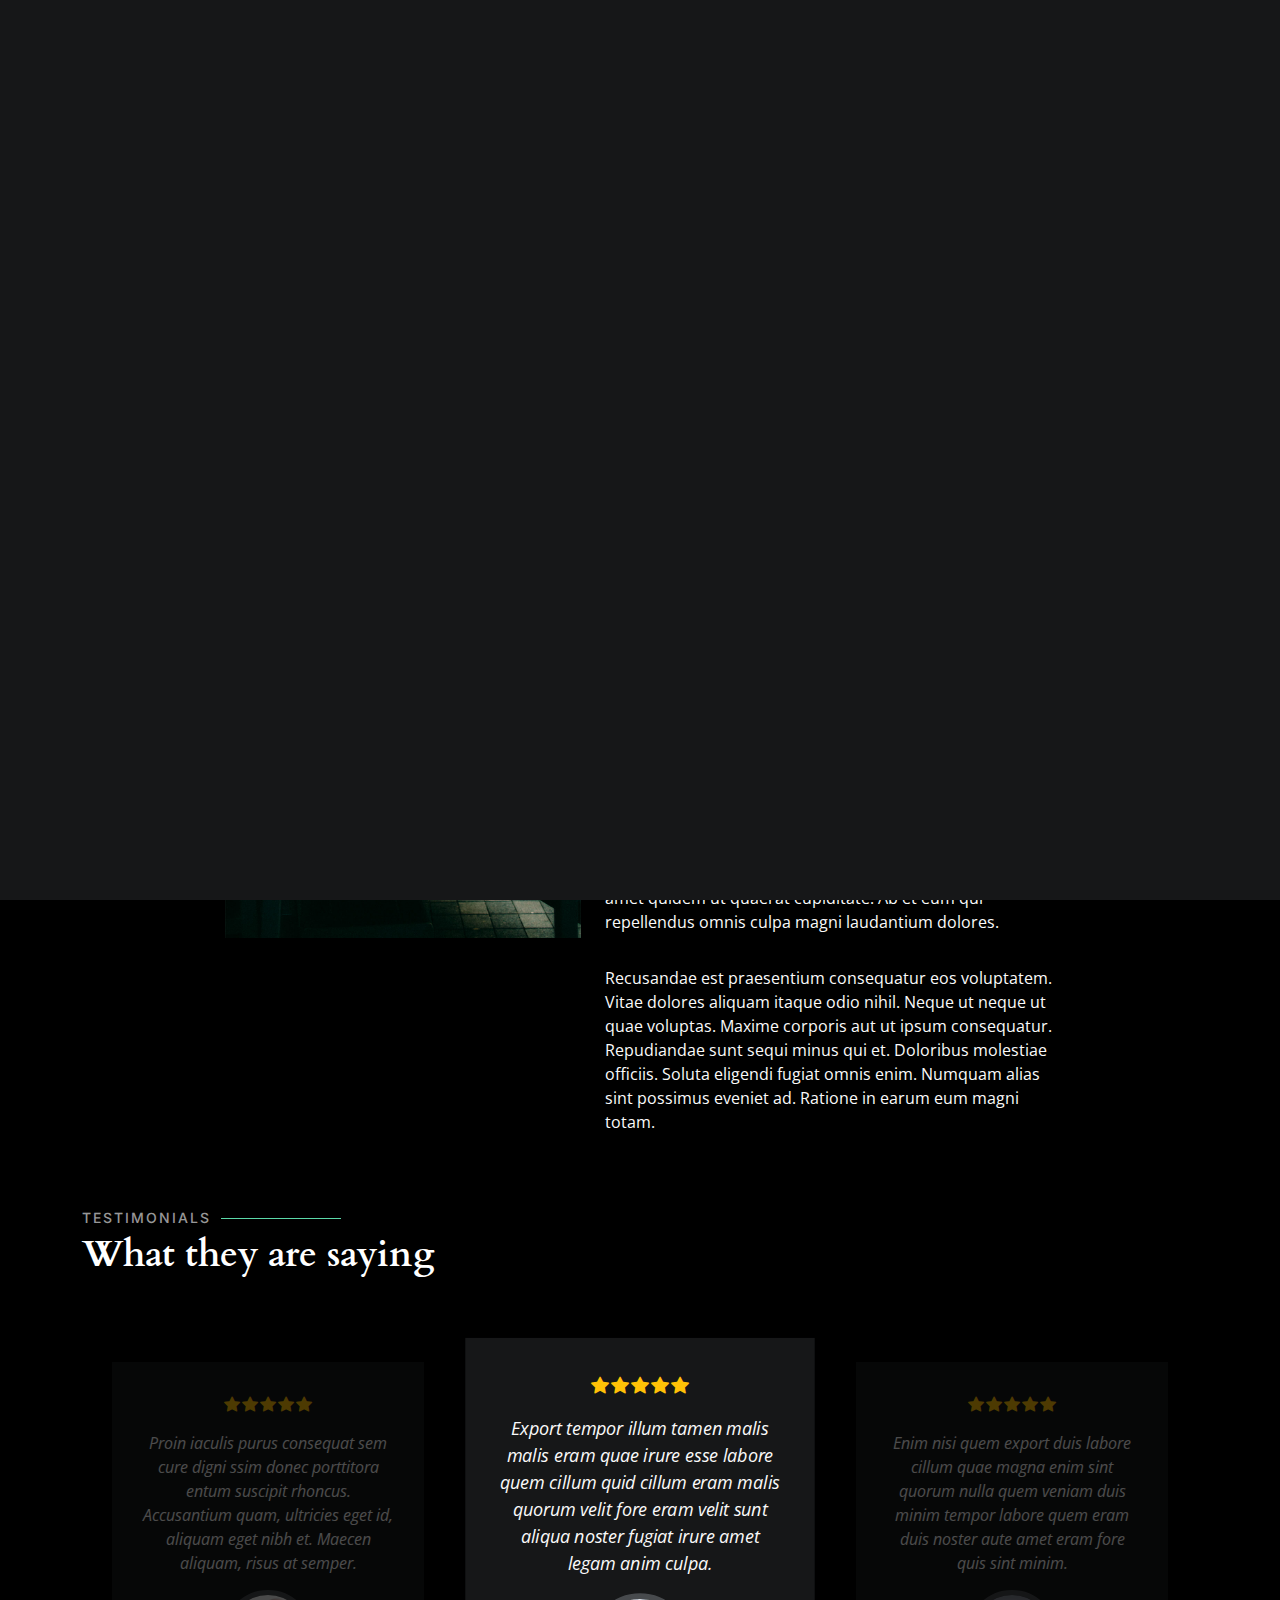
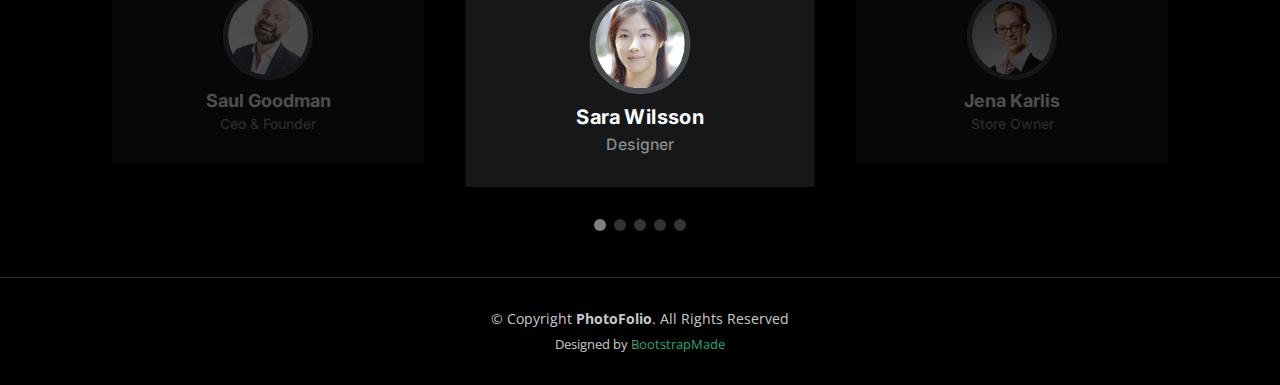
==== about.html @ 41457ef6 "Source Code" ====
<!DOCTYPE html>
<html lang="en">

<head>
  <meta charset="utf-8">
  <meta content="width=device-width, initial-scale=1.0" name="viewport">

  <title>PhotoFolio Bootstrap Template - About</title>
  <meta content="" name="description">
  <meta content="" name="keywords">

  <!-- Favicons -->
  <link href="assets/img/favicon.png" rel="icon">
  <link href="assets/img/apple-touch-icon.png" rel="apple-touch-icon">

  <!-- Google Fonts -->
  <link rel="preconnect" href="https://fonts.googleapis.com">
  <link rel="preconnect" href="https://fonts.gstatic.com" crossorigin>
  <link href="https://fonts.googleapis.com/css2?family=Open+Sans:ital,wght@0,300;0,400;0,500;0,600;0,700;1,300;1,400;1,600;1,700&family=Inter:ital,wght@0,300;0,400;0,500;0,600;0,700;1,300;1,400;1,500;1,600;1,700&family=Cardo:ital,wght@0,400;0,700;1,400&display=swap" rel="stylesheet">

  <!-- Vendor CSS Files -->
  <link href="assets/vendor/bootstrap/css/bootstrap.min.css" rel="stylesheet">
  <link href="assets/vendor/bootstrap-icons/bootstrap-icons.css" rel="stylesheet">
  <link href="assets/vendor/swiper/swiper-bundle.min.css" rel="stylesheet">
  <link href="assets/vendor/glightbox/css/glightbox.min.css" rel="stylesheet">
  <link href="assets/vendor/aos/aos.css" rel="stylesheet">

  <!-- Template Main CSS File -->
  <link href="assets/css/main.css" rel="stylesheet">

  <!-- =======================================================
  * Template Name: PhotoFolio
  * Updated: Sep 18 2023 with Bootstrap v5.3.2
  * Template URL: https://bootstrapmade.com/photofolio-bootstrap-photography-website-template/
  * Author: BootstrapMade.com
  * License: https://bootstrapmade.com/license/
  ======================================================== -->
</head>

<body>

  <!-- ======= Header ======= -->
  <header id="header" class="header d-flex align-items-center fixed-top">
    <div class="container-fluid d-flex align-items-center justify-content-between">

      <a href="index.html" class="logo d-flex align-items-center  me-auto me-lg-0">
        <!-- Uncomment the line below if you also wish to use an image logo -->
        <!-- <img src="assets/img/logo.png" alt=""> -->
        <i class="bi bi-camera"></i>
        <h1>PhotoFolio</h1>
      </a>

      <nav id="navbar" class="navbar">
        <ul>
          <li><a href="index.html">Home</a></li>
          <li><a href="about.html" class="active">About</a></li>
          <li class="dropdown"><a href="#"><span>Gallery</span> <i class="bi bi-chevron-down dropdown-indicator"></i></a>
            <ul>
              <li><a href="gallery.html">Nature</a></li>
              <li><a href="gallery.html">People</a></li>
              <li><a href="gallery.html">Architecture</a></li>
              <li><a href="gallery.html">Animals</a></li>
              <li><a href="gallery.html">Sports</a></li>
              <li><a href="gallery.html">Travel</a></li>
              <li class="dropdown"><a href="#"><span>Sub Menu</span> <i class="bi bi-chevron-down dropdown-indicator"></i></a>
                <ul>
                  <li><a href="#">Sub Menu 1</a></li>
                  <li><a href="#">Sub Menu 2</a></li>
                  <li><a href="#">Sub Menu 3</a></li>
                </ul>
              </li>
            </ul>
          </li>
          <li><a href="services.html">Services</a></li>
          <li><a href="contact.html">Contact</a></li>
        </ul>
      </nav><!-- .navbar -->

      <div class="header-social-links">
        <a href="#" class="twitter"><i class="bi bi-twitter"></i></a>
        <a href="#" class="facebook"><i class="bi bi-facebook"></i></a>
        <a href="#" class="instagram"><i class="bi bi-instagram"></i></a>
        <a href="#" class="linkedin"><i class="bi bi-linkedin"></i></i></a>
      </div>
      <i class="mobile-nav-toggle mobile-nav-show bi bi-list"></i>
      <i class="mobile-nav-toggle mobile-nav-hide d-none bi bi-x"></i>

    </div>
  </header><!-- End Header -->

  <main id="main" data-aos="fade" data-aos-delay="1500">

    <!-- ======= End Page Header ======= -->
    <div class="page-header d-flex align-items-center">
      <div class="container position-relative">
        <div class="row d-flex justify-content-center">
          <div class="col-lg-6 text-center">
            <h2>About</h2>
            <p>Odio et unde deleniti. Deserunt numquam exercitationem. Officiis quo odio sint voluptas consequatur ut a odio voluptatem. Sit dolorum debitis veritatis natus dolores. Quasi ratione sint. Sit quaerat ipsum dolorem.</p>

            <a class="cta-btn" href="contact.html">Available for hire</a>

          </div>
        </div>
      </div>
    </div><!-- End Page Header -->

    <!-- ======= About Section ======= -->
    <section id="about" class="about">
      <div class="container">

        <div class="row gy-4 justify-content-center">
          <div class="col-lg-4">
            <img src="assets/img/profile-img.jpg" class="img-fluid" alt="">
          </div>
          <div class="col-lg-5 content">
            <h2>Professional Photographer from New York</h2>
            <p class="fst-italic py-3">
              Lorem ipsum dolor sit amet, consectetur adipiscing elit, sed do eiusmod tempor incididunt ut labore et dolore
              magna aliqua.
            </p>
            <div class="row">
              <div class="col-lg-6">
                <ul>
                  <li><i class="bi bi-chevron-right"></i> <strong>Birthday:</strong> <span>1 May 1995</span></li>
                  <li><i class="bi bi-chevron-right"></i> <strong>Website:</strong> <span>www.example.com</span></li>
                  <li><i class="bi bi-chevron-right"></i> <strong>Phone:</strong> <span>+123 456 7890</span></li>
                  <li><i class="bi bi-chevron-right"></i> <strong>City:</strong> <span>New York, USA</span></li>
                </ul>
              </div>
              <div class="col-lg-6">
                <ul>
                  <li><i class="bi bi-chevron-right"></i> <strong>Age:</strong> <span>30</span></li>
                  <li><i class="bi bi-chevron-right"></i> <strong>Degree:</strong> <span>Master</span></li>
                  <li><i class="bi bi-chevron-right"></i> <strong>PhEmailone:</strong> <span>email@example.com</span></li>
                  <li><i class="bi bi-chevron-right"></i> <strong>Freelance:</strong> <span>Available</span></li>
                </ul>
              </div>
            </div>
            <p class="py-3">
              Officiis eligendi itaque labore et dolorum mollitia officiis optio vero. Quisquam sunt adipisci omnis et ut. Nulla accusantium dolor incidunt officia tempore. Et eius omnis.
              Cupiditate ut dicta maxime officiis quidem quia. Sed et consectetur qui quia repellendus itaque neque. Aliquid amet quidem ut quaerat cupiditate. Ab et eum qui repellendus omnis culpa magni laudantium dolores.
            </p>
            <p class="m-0">
              Recusandae est praesentium consequatur eos voluptatem. Vitae dolores aliquam itaque odio nihil. Neque ut neque ut quae voluptas. Maxime corporis aut ut ipsum consequatur. Repudiandae sunt sequi minus qui et. Doloribus molestiae officiis.
              Soluta eligendi fugiat omnis enim. Numquam alias sint possimus eveniet ad. Ratione in earum eum magni totam.
            </p>
          </div>
        </div>

      </div>
    </section><!-- End About Section -->

    <!-- ======= Testimonials Section ======= -->
    <section id="testimonials" class="testimonials">
      <div class="container">

        <div class="section-header">
          <h2>Testimonials</h2>
          <p>What they are saying</p>
        </div>

        <div class="slides-3 swiper">
          <div class="swiper-wrapper">

            <div class="swiper-slide">
              <div class="testimonial-item">
                <div class="stars">
                  <i class="bi bi-star-fill"></i><i class="bi bi-star-fill"></i><i class="bi bi-star-fill"></i><i class="bi bi-star-fill"></i><i class="bi bi-star-fill"></i>
                </div>
                <p>
                  Proin iaculis purus consequat sem cure digni ssim donec porttitora entum suscipit rhoncus. Accusantium quam, ultricies eget id, aliquam eget nibh et. Maecen aliquam, risus at semper.
                </p>
                <div class="profile mt-auto">
                  <img src="assets/img/testimonials/testimonials-1.jpg" class="testimonial-img" alt="">
                  <h3>Saul Goodman</h3>
                  <h4>Ceo &amp; Founder</h4>
                </div>
              </div>
            </div><!-- End testimonial item -->

            <div class="swiper-slide">
              <div class="testimonial-item">
                <div class="stars">
                  <i class="bi bi-star-fill"></i><i class="bi bi-star-fill"></i><i class="bi bi-star-fill"></i><i class="bi bi-star-fill"></i><i class="bi bi-star-fill"></i>
                </div>
                <p>
                  Export tempor illum tamen malis malis eram quae irure esse labore quem cillum quid cillum eram malis quorum velit fore eram velit sunt aliqua noster fugiat irure amet legam anim culpa.
                </p>
                <div class="profile mt-auto">
                  <img src="assets/img/testimonials/testimonials-2.jpg" class="testimonial-img" alt="">
                  <h3>Sara Wilsson</h3>
                  <h4>Designer</h4>
                </div>
              </div>
            </div><!-- End testimonial item -->

            <div class="swiper-slide">
              <div class="testimonial-item">
                <div class="stars">
                  <i class="bi bi-star-fill"></i><i class="bi bi-star-fill"></i><i class="bi bi-star-fill"></i><i class="bi bi-star-fill"></i><i class="bi bi-star-fill"></i>
                </div>
                <p>
                  Enim nisi quem export duis labore cillum quae magna enim sint quorum nulla quem veniam duis minim tempor labore quem eram duis noster aute amet eram fore quis sint minim.
                </p>
                <div class="profile mt-auto">
                  <img src="assets/img/testimonials/testimonials-3.jpg" class="testimonial-img" alt="">
                  <h3>Jena Karlis</h3>
                  <h4>Store Owner</h4>
                </div>
              </div>
            </div><!-- End testimonial item -->

            <div class="swiper-slide">
              <div class="testimonial-item">
                <div class="stars">
                  <i class="bi bi-star-fill"></i><i class="bi bi-star-fill"></i><i class="bi bi-star-fill"></i><i class="bi bi-star-fill"></i><i class="bi bi-star-fill"></i>
                </div>
                <p>
                  Fugiat enim eram quae cillum dolore dolor amet nulla culpa multos export minim fugiat minim velit minim dolor enim duis veniam ipsum anim magna sunt elit fore quem dolore labore illum veniam.
                </p>
                <div class="profile mt-auto">
                  <img src="assets/img/testimonials/testimonials-4.jpg" class="testimonial-img" alt="">
                  <h3>Matt Brandon</h3>
                  <h4>Freelancer</h4>
                </div>
              </div>
            </div><!-- End testimonial item -->

            <div class="swiper-slide">
              <div class="testimonial-item">
                <div class="stars">
                  <i class="bi bi-star-fill"></i><i class="bi bi-star-fill"></i><i class="bi bi-star-fill"></i><i class="bi bi-star-fill"></i><i class="bi bi-star-fill"></i>
                </div>
                <p>
                  Quis quorum aliqua sint quem legam fore sunt eram irure aliqua veniam tempor noster veniam enim culpa labore duis sunt culpa nulla illum cillum fugiat legam esse veniam culpa fore nisi cillum quid.
                </p>
                <div class="profile mt-auto">
                  <img src="assets/img/testimonials/testimonials-5.jpg" class="testimonial-img" alt="">
                  <h3>John Larson</h3>
                  <h4>Entrepreneur</h4>
                </div>
              </div>
            </div><!-- End testimonial item -->

          </div>
          <div class="swiper-pagination"></div>
        </div>

      </div>
    </section><!-- End Testimonials Section -->

  </main><!-- End #main -->

  <!-- ======= Footer ======= -->
  <footer id="footer" class="footer">
    <div class="container">
      <div class="copyright">
        &copy; Copyright <strong><span>PhotoFolio</span></strong>. All Rights Reserved
      </div>
      <div class="credits">
        <!-- All the links in the footer should remain intact. -->
        <!-- You can delete the links only if you purchased the pro version. -->
        <!-- Licensing information: https://bootstrapmade.com/license/ -->
        <!-- Purchase the pro version with working PHP/AJAX contact form: https://bootstrapmade.com/photofolio-bootstrap-photography-website-template/ -->
        Designed by <a href="https://bootstrapmade.com/">BootstrapMade</a>
      </div>
    </div>
  </footer><!-- End Footer -->

  <a href="#" class="scroll-top d-flex align-items-center justify-content-center"><i class="bi bi-arrow-up-short"></i></a>

  <div id="preloader">
    <div class="line"></div>
  </div>

  <!-- Vendor JS Files -->
  <script src="assets/vendor/bootstrap/js/bootstrap.bundle.min.js"></script>
  <script src="assets/vendor/swiper/swiper-bundle.min.js"></script>
  <script src="assets/vendor/glightbox/js/glightbox.min.js"></script>
  <script src="assets/vendor/aos/aos.js"></script>
  <script src="assets/vendor/php-email-form/validate.js"></script>

  <!-- Template Main JS File -->
  <script src="assets/js/main.js"></script>

</body>

</html>
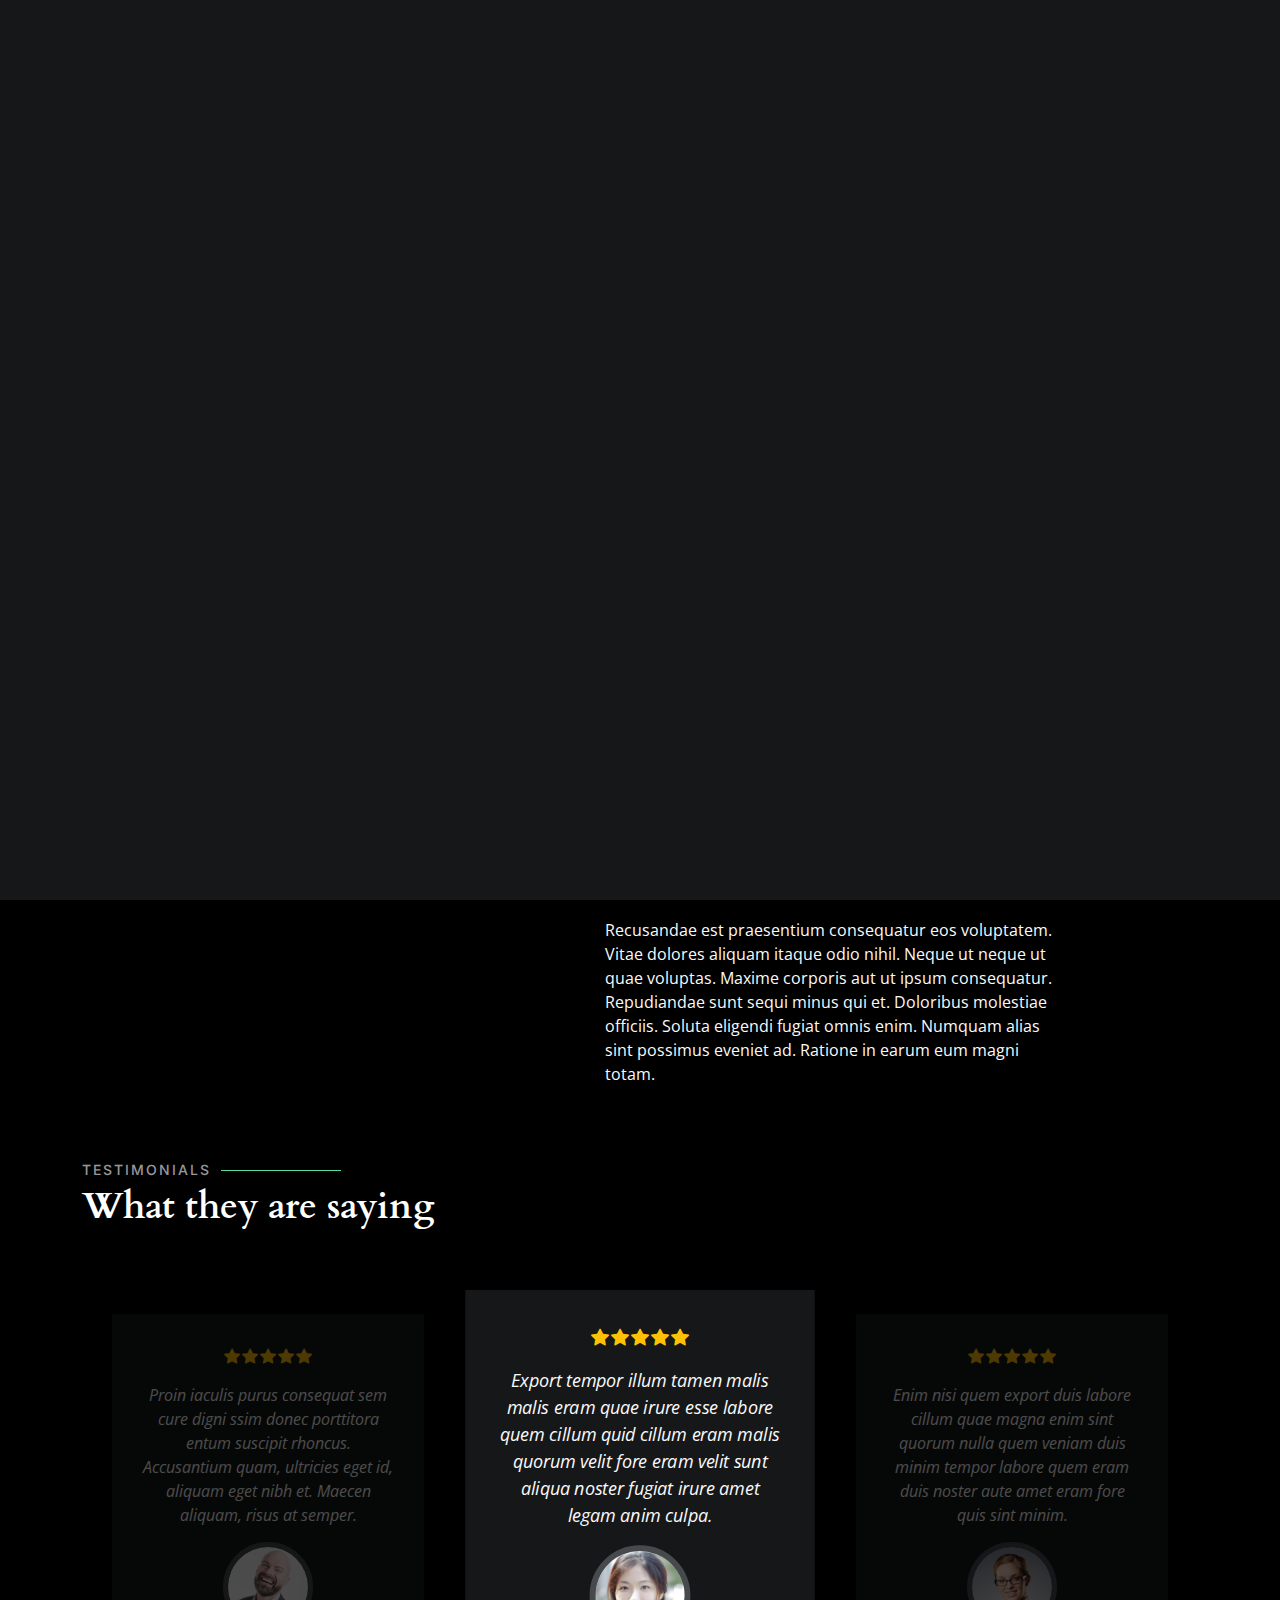
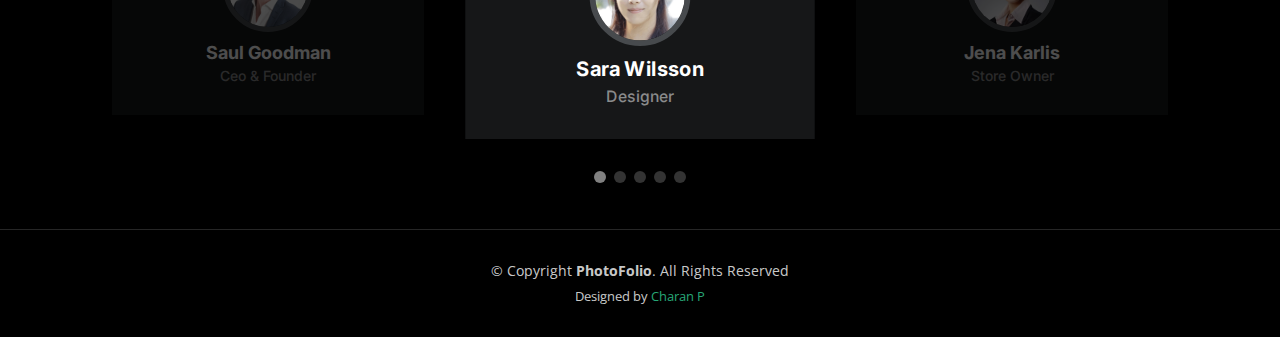
==== commit 2f13eec4: "commiting the changes to title,logo,footer" ====
--- a/about.html
+++ b/about.html
@@ -5,7 +5,7 @@
   <meta charset="utf-8">
   <meta content="width=device-width, initial-scale=1.0" name="viewport">
 
-  <title>PhotoFolio Bootstrap Template - About</title>
+  <title>SGD Studio - About</title>
   <meta content="" name="description">
   <meta content="" name="keywords">
 
@@ -28,26 +28,19 @@
   <!-- Template Main CSS File -->
   <link href="assets/css/main.css" rel="stylesheet">
 
-  <!-- =======================================================
-  * Template Name: PhotoFolio
-  * Updated: Sep 18 2023 with Bootstrap v5.3.2
-  * Template URL: https://bootstrapmade.com/photofolio-bootstrap-photography-website-template/
-  * Author: BootstrapMade.com
-  * License: https://bootstrapmade.com/license/
-  ======================================================== -->
 </head>
 
 <body>
 
   <!-- ======= Header ======= -->
-  <header id="header" class="header d-flex align-items-center fixed-top">
+ <header id="header" class="header d-flex align-items-center fixed-top">
     <div class="container-fluid d-flex align-items-center justify-content-between">
 
       <a href="index.html" class="logo d-flex align-items-center  me-auto me-lg-0">
-        <!-- Uncomment the line below if you also wish to use an image logo -->
-        <!-- <img src="assets/img/logo.png" alt=""> -->
-        <i class="bi bi-camera"></i>
-        <h1>PhotoFolio</h1>
+    
+        <img src="assets/img/logo.png" alt="">
+        <!-- <i class="bi bi-camera"></i> -->
+        <!-- <h1>Sri Gayatri Digital Studio</h1> -->
       </a>
 
       <nav id="navbar" class="navbar">
@@ -259,11 +252,7 @@
         &copy; Copyright <strong><span>PhotoFolio</span></strong>. All Rights Reserved
       </div>
       <div class="credits">
-        <!-- All the links in the footer should remain intact. -->
-        <!-- You can delete the links only if you purchased the pro version. -->
-        <!-- Licensing information: https://bootstrapmade.com/license/ -->
-        <!-- Purchase the pro version with working PHP/AJAX contact form: https://bootstrapmade.com/photofolio-bootstrap-photography-website-template/ -->
-        Designed by <a href="https://bootstrapmade.com/">BootstrapMade</a>
+        Designed by <a href="https://charanp-portfolio.netlify.app/">Charan P</a>
       </div>
     </div>
   </footer><!-- End Footer -->
--- a/assets/css/main.css
+++ b/assets/css/main.css
@@ -1,11 +1,3 @@
-/**
-* Template Name: PhotoFolio
-* Updated: Sep 18 2023 with Bootstrap v5.3.2
-* Template URL: https://bootstrapmade.com/photofolio-bootstrap-photography-website-template/
-* Author: BootstrapMade.com
-* License: https://bootstrapmade.com/license/
-*/
-
 /*--------------------------------------------------------------
 # Set main reusable colors and fonts using CSS variables
 # Learn more about CSS variables at https://developer.mozilla.org/en-US/docs/Web/CSS/Using_CSS_custom_properties
@@ -118,6 +110,7 @@
 
 .page-header p {
   color: rgba(255, 255, 255, 0.8);
+
 }
 
 .page-header .cta-btn {
@@ -1170,6 +1163,10 @@
   }
 }
 
+.text-center {
+  width: 100%;
+}
+
 /*--------------------------------------------------------------
 # Hero Section
 --------------------------------------------------------------*/
@@ -1182,6 +1179,10 @@
   padding: 140px 0 60px 0;
 }
 
+.hero .col-lg-6{
+  width: 100%;
+}
+
 .hero h2 {
   margin: 0 0 10px 0;
   font-size: 38px;
@@ -1200,7 +1201,7 @@
 .hero h2 span:before {
   content: "";
   position: absolute;
-  height: 50%;
+  height: 100%;
   bottom: 0;
   left: 0;
   right: 0;
@@ -1212,6 +1213,7 @@
   color: rgba(255, 255, 255, 0.6);
   margin-bottom: 30px;
   font-size: 18px;
+ 
 }
 
 .hero .btn-get-started {
@@ -1238,6 +1240,8 @@
   }
 }
 
+
+
 /*--------------------------------------------------------------
 # Footer
 --------------------------------------------------------------*/
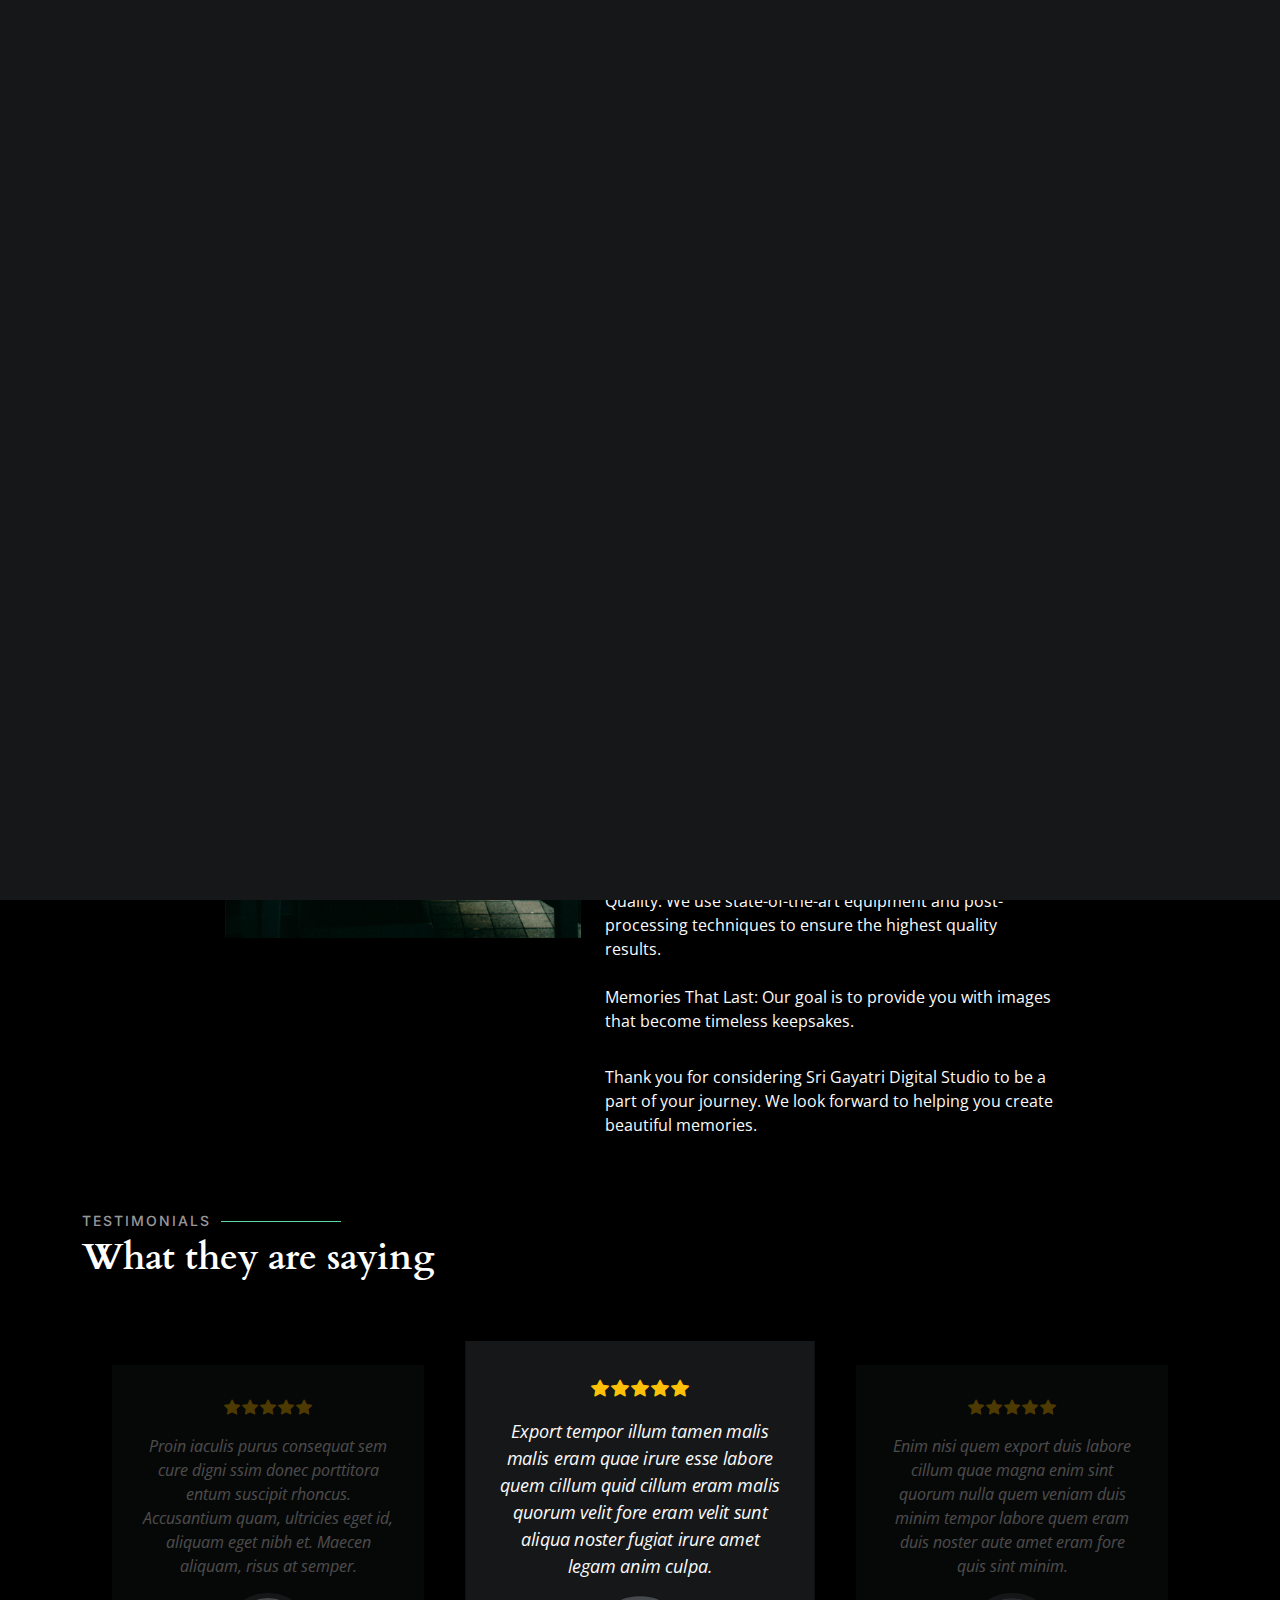
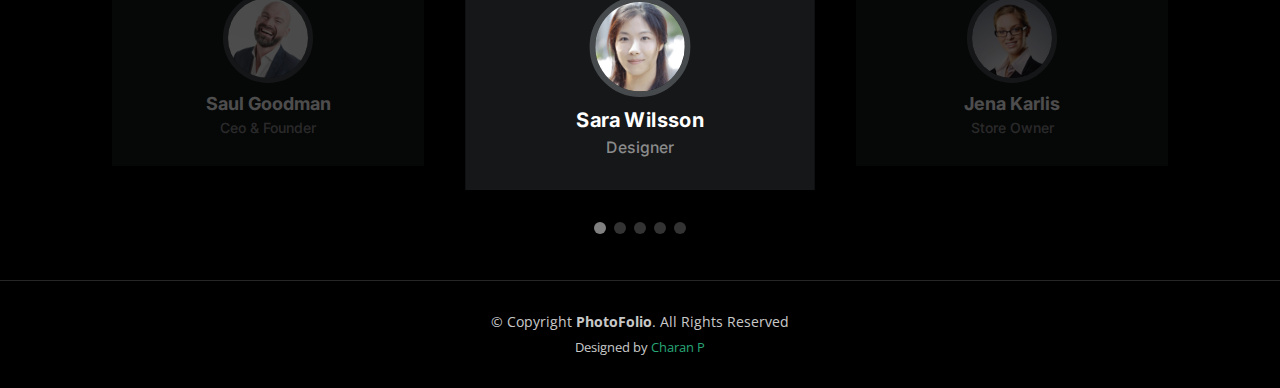
==== commit 67581d64: "Updated text of each section" ====
--- a/about.html
+++ b/about.html
@@ -5,7 +5,7 @@
   <meta charset="utf-8">
   <meta content="width=device-width, initial-scale=1.0" name="viewport">
 
-  <title>SGD Studio - About</title>
+  <title>SGD Studio - About Us</title>
   <meta content="" name="description">
   <meta content="" name="keywords">
 
@@ -46,7 +46,7 @@
       <nav id="navbar" class="navbar">
         <ul>
           <li><a href="index.html">Home</a></li>
-          <li><a href="about.html" class="active">About</a></li>
+          <li><a href="about.html" class="active">About Us</a></li>
           <li class="dropdown"><a href="#"><span>Gallery</span> <i class="bi bi-chevron-down dropdown-indicator"></i></a>
             <ul>
               <li><a href="gallery.html">Nature</a></li>
@@ -88,10 +88,10 @@
       <div class="container position-relative">
         <div class="row d-flex justify-content-center">
           <div class="col-lg-6 text-center">
-            <h2>About</h2>
-            <p>Odio et unde deleniti. Deserunt numquam exercitationem. Officiis quo odio sint voluptas consequatur ut a odio voluptatem. Sit dolorum debitis veritatis natus dolores. Quasi ratione sint. Sit quaerat ipsum dolorem.</p>
-
-            <a class="cta-btn" href="contact.html">Available for hire</a>
+            <h2>About Us</h2>
+            <p>Welcome to Sri Gayatri Digital Studio, where moments turn into memories. Established in 2007, we've been dedicated to capturing the essence of life's most beautiful and meaningful moments. we're here to make your memories last a lifetime With more than a decade of experience and a passion for photography, we're committed to preserving your cherished moments with creativity and excellence. Join us in celebrating life's milestones, one click at a time.</p>
+
+            <a class="cta-btn" href="contact.html">Get in Touch</a>
 
           </div>
         </div>
@@ -107,36 +107,34 @@
             <img src="assets/img/profile-img.jpg" class="img-fluid" alt="">
           </div>
           <div class="col-lg-5 content">
-            <h2>Professional Photographer from New York</h2>
+            <h2>Professional Photographer</h2>
             <p class="fst-italic py-3">
-              Lorem ipsum dolor sit amet, consectetur adipiscing elit, sed do eiusmod tempor incididunt ut labore et dolore
-              magna aliqua.
+              Thank you for visiting our website, Explore our portfolio and get in touch to discuss how we can make your moments unforgettable. We look forward to working with you!
             </p>
             <div class="row">
               <div class="col-lg-6">
                 <ul>
-                  <li><i class="bi bi-chevron-right"></i> <strong>Birthday:</strong> <span>1 May 1995</span></li>
-                  <li><i class="bi bi-chevron-right"></i> <strong>Website:</strong> <span>www.example.com</span></li>
-                  <li><i class="bi bi-chevron-right"></i> <strong>Phone:</strong> <span>+123 456 7890</span></li>
-                  <li><i class="bi bi-chevron-right"></i> <strong>City:</strong> <span>New York, USA</span></li>
+                  <li><i class="bi bi-chevron-right"></i> <strong>Name:</strong> <span>P Venkateswara Rao</span></li>
+                  <li><i class="bi bi-chevron-right"></i> <strong>Experience:</strong> <span> 25+ Years</span> </li>
                 </ul>
               </div>
               <div class="col-lg-6">
                 <ul>
-                  <li><i class="bi bi-chevron-right"></i> <strong>Age:</strong> <span>30</span></li>
-                  <li><i class="bi bi-chevron-right"></i> <strong>Degree:</strong> <span>Master</span></li>
-                  <li><i class="bi bi-chevron-right"></i> <strong>PhEmailone:</strong> <span>email@example.com</span></li>
-                  <li><i class="bi bi-chevron-right"></i> <strong>Freelance:</strong> <span>Available</span></li>
+                  <li><i class="bi bi-chevron-right"></i> <strong>Phone:</strong> <span>+91 9866569946</span></li>
+                  <li><i class="bi bi-chevron-right"></i> <strong>City:</strong> <span>Raja Pangidigudem, AP</span></li>
                 </ul>
               </div>
             </div>
             <p class="py-3">
-              Officiis eligendi itaque labore et dolorum mollitia officiis optio vero. Quisquam sunt adipisci omnis et ut. Nulla accusantium dolor incidunt officia tempore. Et eius omnis.
-              Cupiditate ut dicta maxime officiis quidem quia. Sed et consectetur qui quia repellendus itaque neque. Aliquid amet quidem ut quaerat cupiditate. Ab et eum qui repellendus omnis culpa magni laudantium dolores.
+              Why Choose Us:
+<br><br>
+Experience: With over 25+ years in the field, we bring expertise and creative flair to every project.<br><br>
+Personalized Service: We work closely with our clients to understand their unique needs and expectations.<br><br>
+Quality: We use state-of-the-art equipment and post-processing techniques to ensure the highest quality results.<br><br>
+Memories That Last: Our goal is to provide you with images that become timeless keepsakes.<br>
             </p>
             <p class="m-0">
-              Recusandae est praesentium consequatur eos voluptatem. Vitae dolores aliquam itaque odio nihil. Neque ut neque ut quae voluptas. Maxime corporis aut ut ipsum consequatur. Repudiandae sunt sequi minus qui et. Doloribus molestiae officiis.
-              Soluta eligendi fugiat omnis enim. Numquam alias sint possimus eveniet ad. Ratione in earum eum magni totam.
+              Thank you for considering Sri Gayatri Digital Studio to be a part of your journey. We look forward to helping you create beautiful memories.
             </p>
           </div>
         </div>
--- a/assets/css/main.css
+++ b/assets/css/main.css
@@ -287,7 +287,7 @@
 }
 
 .header .logo img {
-  max-height: 40px;
+  max-height: 50px;
   margin-right: 8px;
 }
 
@@ -321,11 +321,11 @@
 
 .header .header-social-links a {
   color: rgba(255, 255, 255, 0.5);
-  padding-left: 15px;
+  padding-left: 20px;
   display: inline-block;
   line-height: 0px;
   transition: 0.3s;
-  font-size: 16px;
+  font-size: 18 px;
 }
 
 .header .header-social-links a:hover {
@@ -352,6 +352,7 @@
     display: flex;
     list-style: none;
     align-items: center;
+    
   }
 
   .navbar li {
@@ -372,6 +373,7 @@
     color: rgba(255, 255, 255, 0.5);
     white-space: nowrap;
     transition: 0.3s;
+    font-size: 15px;
   }
 
   .navbar a i,
@@ -701,7 +703,7 @@
 # Pricing Section
 --------------------------------------------------------------*/
 .gallery {
-  margin-top: 40px;
+  margin-top: 80px;
 }
 
 .gallery .gallery-item {
@@ -1136,6 +1138,10 @@
   height: 44px;
 }
 
+.contact .php-email-form ::placeholder{
+  color: #a6a6a6; 
+}
+
 .contact .php-email-form textarea {
   padding: 10px 12px;
 }
@@ -1177,6 +1183,9 @@
   background-size: cover;
   position: relative;
   padding: 140px 0 60px 0;
+  background-image: url('../img/5708252.jpg');
+  margin-top: 85px;
+  
 }
 
 .hero .col-lg-6{
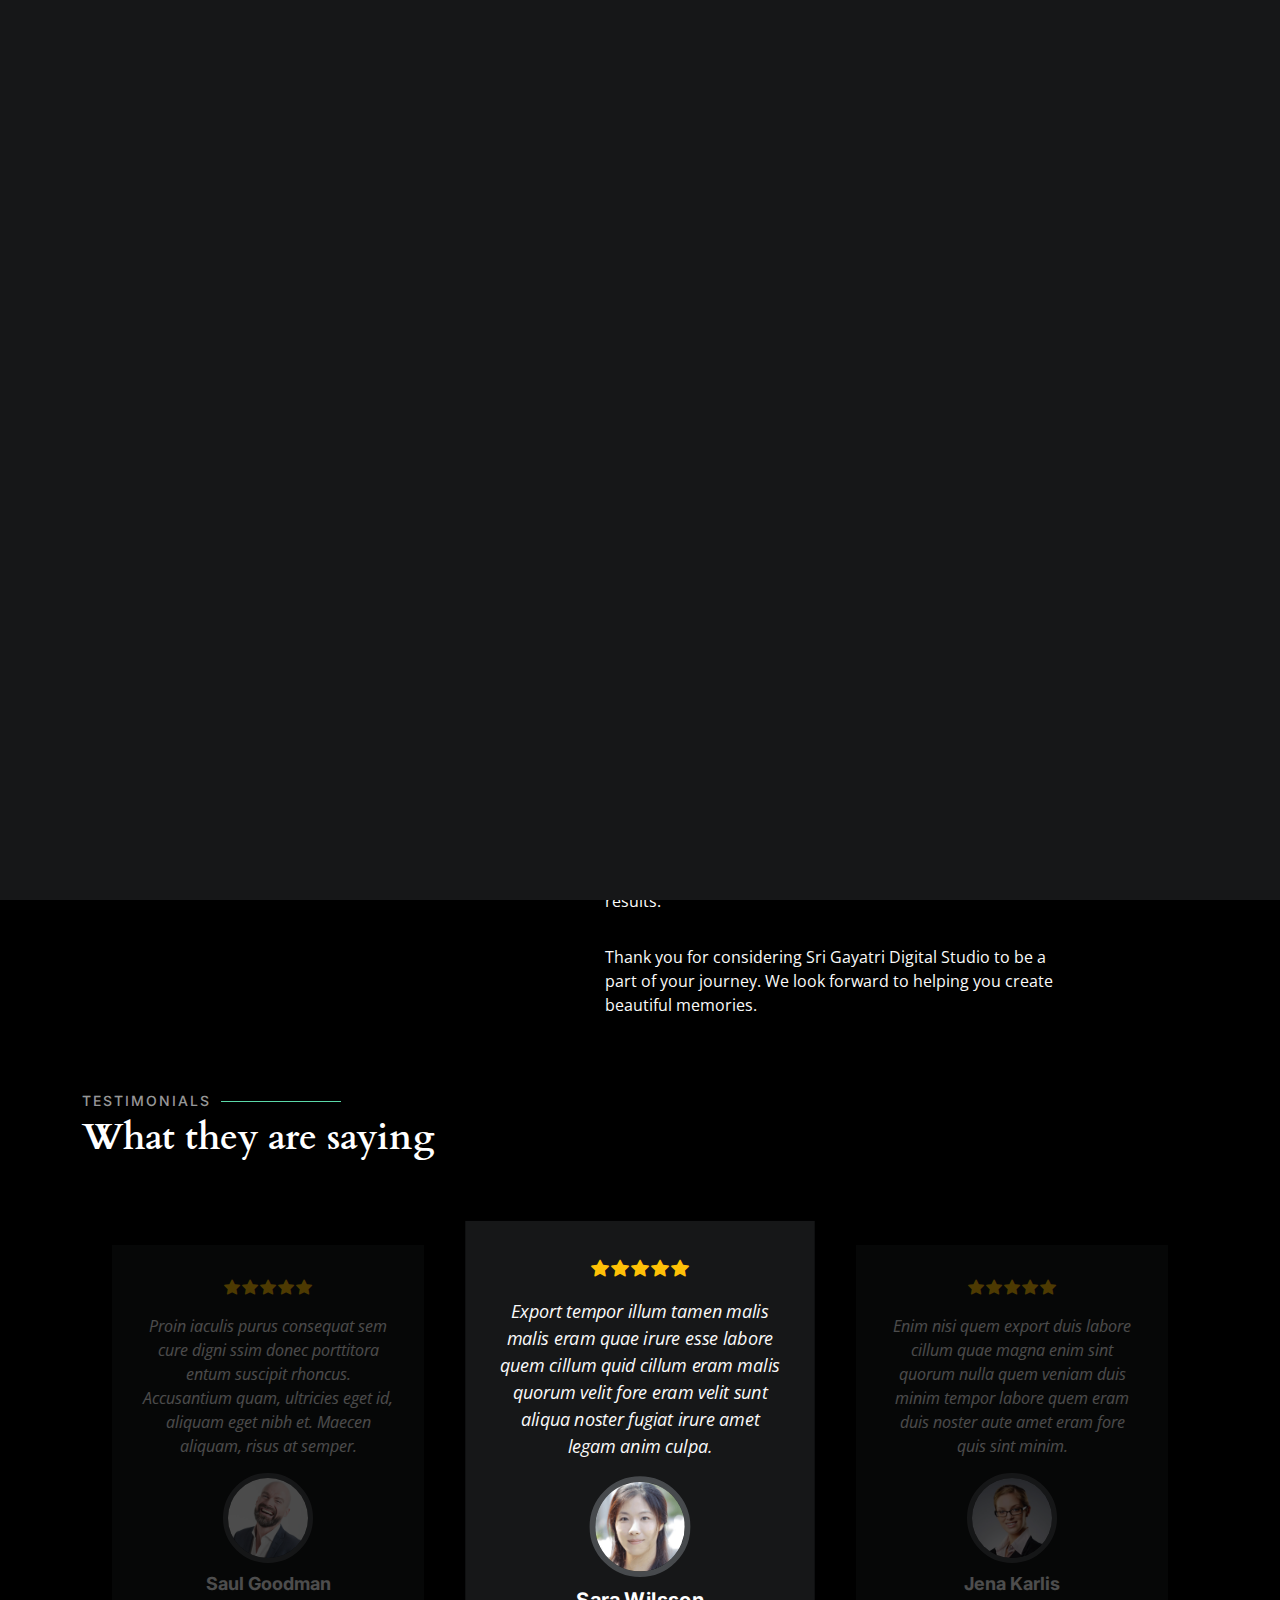
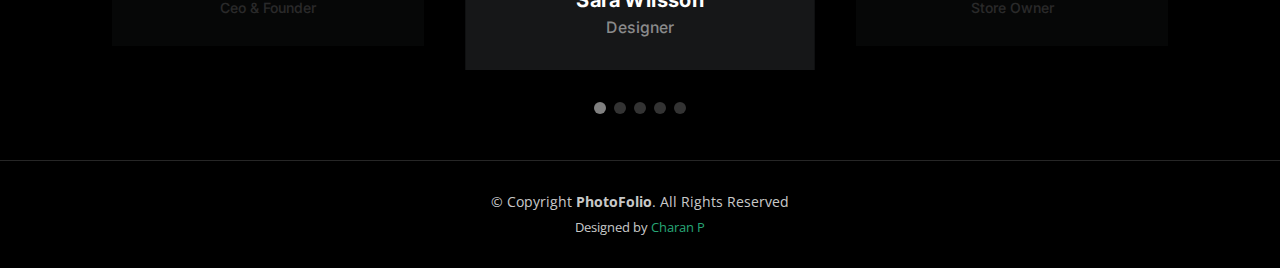
==== commit 8644002e: "Changes to Social,text in sections, added contact form" ====
--- a/about.html
+++ b/about.html
@@ -11,7 +11,6 @@
 
   <!-- Favicons -->
   <link href="assets/img/favicon.png" rel="icon">
-  <link href="assets/img/apple-touch-icon.png" rel="apple-touch-icon">
 
   <!-- Google Fonts -->
   <link rel="preconnect" href="https://fonts.googleapis.com">
@@ -37,10 +36,7 @@
     <div class="container-fluid d-flex align-items-center justify-content-between">
 
       <a href="index.html" class="logo d-flex align-items-center  me-auto me-lg-0">
-    
         <img src="assets/img/logo.png" alt="">
-        <!-- <i class="bi bi-camera"></i> -->
-        <!-- <h1>Sri Gayatri Digital Studio</h1> -->
       </a>
 
       <nav id="navbar" class="navbar">
@@ -70,10 +66,8 @@
       </nav><!-- .navbar -->
 
       <div class="header-social-links">
-        <a href="#" class="twitter"><i class="bi bi-twitter"></i></a>
         <a href="#" class="facebook"><i class="bi bi-facebook"></i></a>
         <a href="#" class="instagram"><i class="bi bi-instagram"></i></a>
-        <a href="#" class="linkedin"><i class="bi bi-linkedin"></i></i></a>
       </div>
       <i class="mobile-nav-toggle mobile-nav-show bi bi-list"></i>
       <i class="mobile-nav-toggle mobile-nav-hide d-none bi bi-x"></i>
@@ -89,7 +83,7 @@
         <div class="row d-flex justify-content-center">
           <div class="col-lg-6 text-center">
             <h2>About Us</h2>
-            <p>Welcome to Sri Gayatri Digital Studio, where moments turn into memories. Established in 2007, we've been dedicated to capturing the essence of life's most beautiful and meaningful moments. we're here to make your memories last a lifetime With more than a decade of experience and a passion for photography, we're committed to preserving your cherished moments with creativity and excellence. Join us in celebrating life's milestones, one click at a time.</p>
+            <p>Welcome to Sri Gayatri Digital Studio, Established in 2007 and running with latest tech trends. We're here to make your memories last a lifetime With more than a decade of experience and a passion for photography. Join us in celebrating life's milestones, one click at a time.</p>
 
             <a class="cta-btn" href="contact.html">Get in Touch</a>
 
@@ -126,12 +120,11 @@
               </div>
             </div>
             <p class="py-3">
-              Why Choose Us:
+              Why To Choose Us:
 <br><br>
 Experience: With over 25+ years in the field, we bring expertise and creative flair to every project.<br><br>
 Personalized Service: We work closely with our clients to understand their unique needs and expectations.<br><br>
-Quality: We use state-of-the-art equipment and post-processing techniques to ensure the highest quality results.<br><br>
-Memories That Last: Our goal is to provide you with images that become timeless keepsakes.<br>
+Quality: We use state-of-the-art equipment and post-processing techniques to ensure the highest quality results.<br>
             </p>
             <p class="m-0">
               Thank you for considering Sri Gayatri Digital Studio to be a part of your journey. We look forward to helping you create beautiful memories.
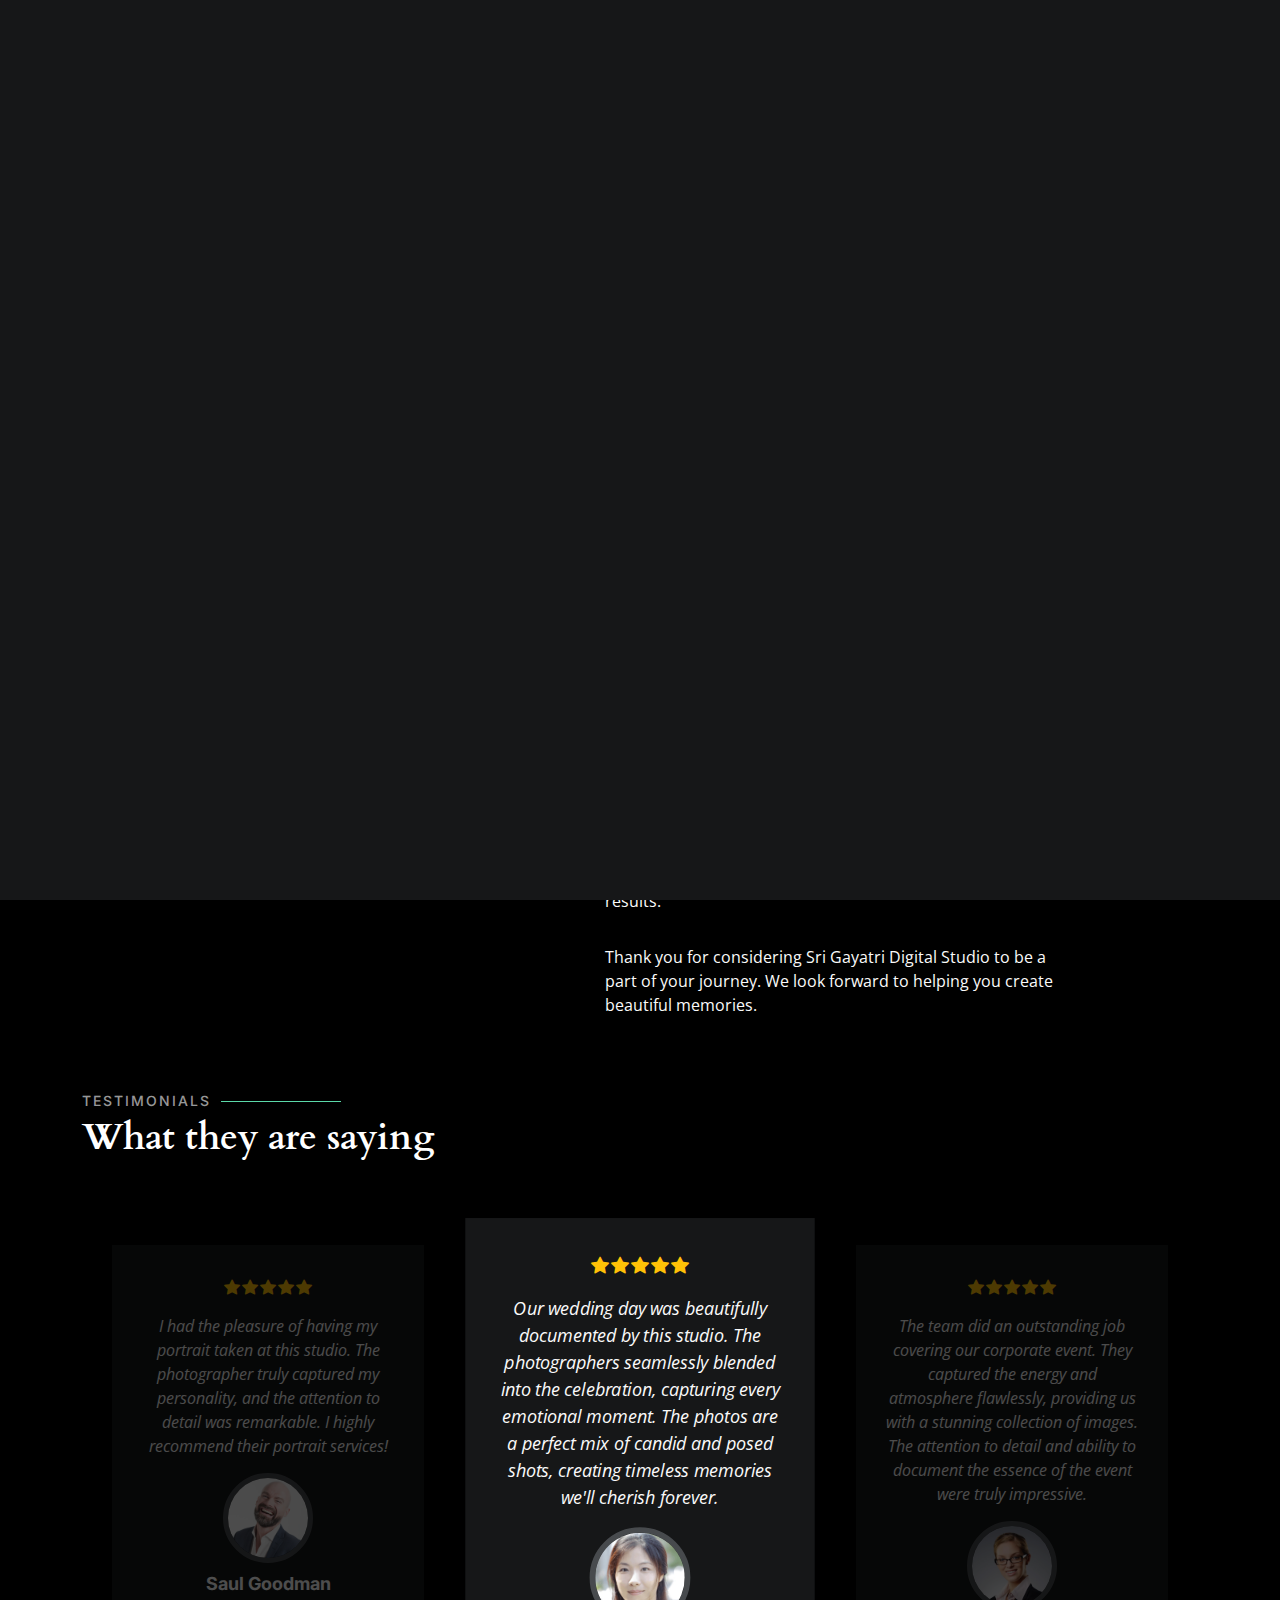
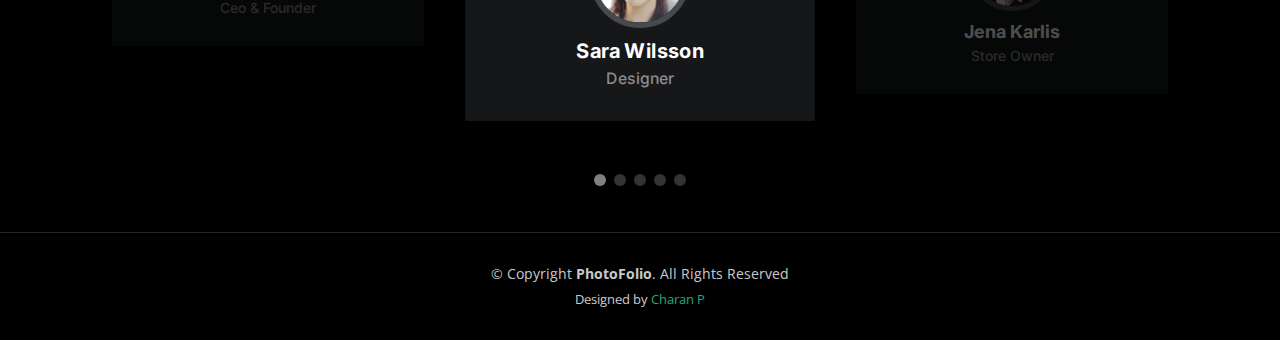
==== commit 5c9171c1: "html files modified - nav,sections,and data" ====
--- a/about.html
+++ b/about.html
@@ -43,23 +43,7 @@
         <ul>
           <li><a href="index.html">Home</a></li>
           <li><a href="about.html" class="active">About Us</a></li>
-          <li class="dropdown"><a href="#"><span>Gallery</span> <i class="bi bi-chevron-down dropdown-indicator"></i></a>
-            <ul>
-              <li><a href="gallery.html">Nature</a></li>
-              <li><a href="gallery.html">People</a></li>
-              <li><a href="gallery.html">Architecture</a></li>
-              <li><a href="gallery.html">Animals</a></li>
-              <li><a href="gallery.html">Sports</a></li>
-              <li><a href="gallery.html">Travel</a></li>
-              <li class="dropdown"><a href="#"><span>Sub Menu</span> <i class="bi bi-chevron-down dropdown-indicator"></i></a>
-                <ul>
-                  <li><a href="#">Sub Menu 1</a></li>
-                  <li><a href="#">Sub Menu 2</a></li>
-                  <li><a href="#">Sub Menu 3</a></li>
-                </ul>
-              </li>
-            </ul>
-          </li>
+          <li><a href="gallery.html">Gallery</a></li>
           <li><a href="services.html">Services</a></li>
           <li><a href="contact.html">Contact</a></li>
         </ul>
@@ -153,7 +137,7 @@
                   <i class="bi bi-star-fill"></i><i class="bi bi-star-fill"></i><i class="bi bi-star-fill"></i><i class="bi bi-star-fill"></i><i class="bi bi-star-fill"></i>
                 </div>
                 <p>
-                  Proin iaculis purus consequat sem cure digni ssim donec porttitora entum suscipit rhoncus. Accusantium quam, ultricies eget id, aliquam eget nibh et. Maecen aliquam, risus at semper.
+                  I had the pleasure of having my portrait taken at this studio. The photographer truly captured my personality, and the attention to detail was remarkable. I highly recommend their portrait services!
                 </p>
                 <div class="profile mt-auto">
                   <img src="assets/img/testimonials/testimonials-1.jpg" class="testimonial-img" alt="">
@@ -169,7 +153,7 @@
                   <i class="bi bi-star-fill"></i><i class="bi bi-star-fill"></i><i class="bi bi-star-fill"></i><i class="bi bi-star-fill"></i><i class="bi bi-star-fill"></i>
                 </div>
                 <p>
-                  Export tempor illum tamen malis malis eram quae irure esse labore quem cillum quid cillum eram malis quorum velit fore eram velit sunt aliqua noster fugiat irure amet legam anim culpa.
+                  Our wedding day was beautifully documented by this studio. The photographers seamlessly blended into the celebration, capturing every emotional moment. The photos are a perfect mix of candid and posed shots, creating timeless memories we'll cherish forever.
                 </p>
                 <div class="profile mt-auto">
                   <img src="assets/img/testimonials/testimonials-2.jpg" class="testimonial-img" alt="">
@@ -185,7 +169,7 @@
                   <i class="bi bi-star-fill"></i><i class="bi bi-star-fill"></i><i class="bi bi-star-fill"></i><i class="bi bi-star-fill"></i><i class="bi bi-star-fill"></i>
                 </div>
                 <p>
-                  Enim nisi quem export duis labore cillum quae magna enim sint quorum nulla quem veniam duis minim tempor labore quem eram duis noster aute amet eram fore quis sint minim.
+                  The team did an outstanding job covering our corporate event. They captured the energy and atmosphere flawlessly, providing us with a stunning collection of images. The attention to detail and ability to document the essence of the event were truly impressive.
                 </p>
                 <div class="profile mt-auto">
                   <img src="assets/img/testimonials/testimonials-3.jpg" class="testimonial-img" alt="">
@@ -201,7 +185,7 @@
                   <i class="bi bi-star-fill"></i><i class="bi bi-star-fill"></i><i class="bi bi-star-fill"></i><i class="bi bi-star-fill"></i><i class="bi bi-star-fill"></i>
                 </div>
                 <p>
-                  Fugiat enim eram quae cillum dolore dolor amet nulla culpa multos export minim fugiat minim velit minim dolor enim duis veniam ipsum anim magna sunt elit fore quem dolore labore illum veniam.
+                  The studio beautifully captured the precious moments of our newborn and family. The photographers were patient, creating a relaxed atmosphere that allowed us to be ourselves. The result is a heartfelt collection of images that we will treasure for generations.
                 </p>
                 <div class="profile mt-auto">
                   <img src="assets/img/testimonials/testimonials-4.jpg" class="testimonial-img" alt="">
@@ -217,7 +201,7 @@
                   <i class="bi bi-star-fill"></i><i class="bi bi-star-fill"></i><i class="bi bi-star-fill"></i><i class="bi bi-star-fill"></i><i class="bi bi-star-fill"></i>
                 </div>
                 <p>
-                  Quis quorum aliqua sint quem legam fore sunt eram irure aliqua veniam tempor noster veniam enim culpa labore duis sunt culpa nulla illum cillum fugiat legam esse veniam culpa fore nisi cillum quid.
+                  I commissioned the studio for a custom digital painting, and the result was nothing short of spectacular. The artists brought my vision to life with incredible attention to detail and a unique artistic flair. The digital painting now hangs proudly in my home, a true masterpiece!
                 </p>
                 <div class="profile mt-auto">
                   <img src="assets/img/testimonials/testimonials-5.jpg" class="testimonial-img" alt="">
--- a/assets/css/main.css
+++ b/assets/css/main.css
@@ -1275,4 +1275,12 @@
 
 .footer .credits a {
   color: var(--color-primary);
+}
+
+.services .service-item i{
+  margin: 0 auto;
+}
+
+.services .service-item h4 {
+  text-align: center;
 }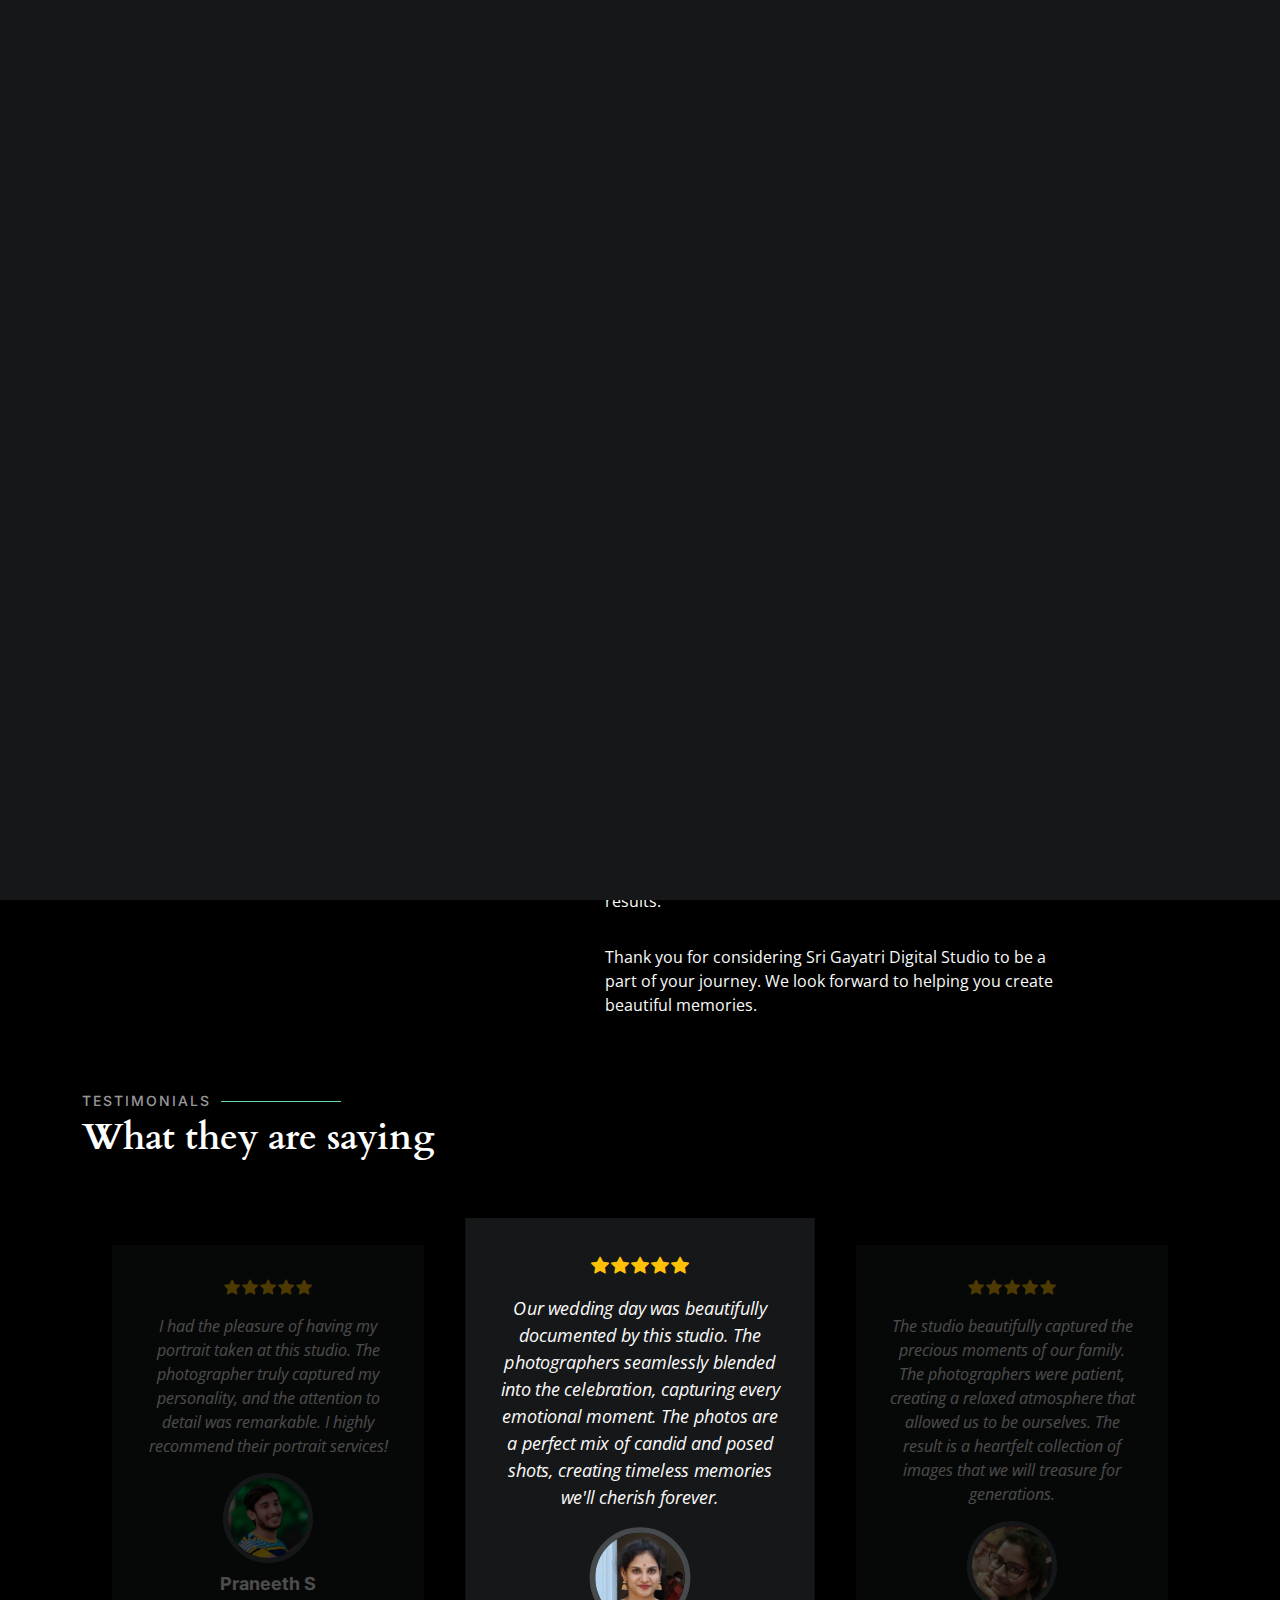
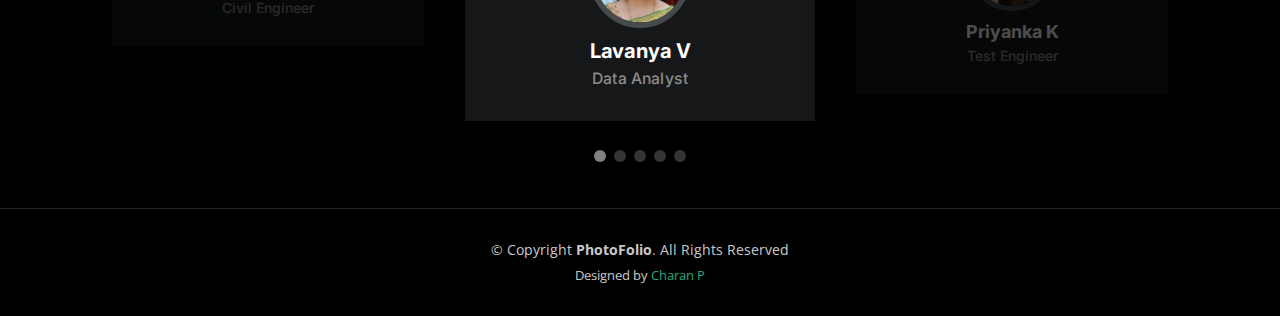
==== commit e84ab5b0: "testimonials updated" ====
--- a/about.html
+++ b/about.html
@@ -141,8 +141,8 @@
                 </p>
                 <div class="profile mt-auto">
                   <img src="assets/img/testimonials/testimonials-1.jpg" class="testimonial-img" alt="">
-                  <h3>Saul Goodman</h3>
-                  <h4>Ceo &amp; Founder</h4>
+                  <h3>Praneeth S</h3>
+                  <h4>Civil Engineer</h4>
                 </div>
               </div>
             </div><!-- End testimonial item -->
@@ -157,8 +157,24 @@
                 </p>
                 <div class="profile mt-auto">
                   <img src="assets/img/testimonials/testimonials-2.jpg" class="testimonial-img" alt="">
-                  <h3>Sara Wilsson</h3>
-                  <h4>Designer</h4>
+                  <h3>Lavanya V</h3>
+                  <h4>Data Analyst</h4>
+                </div>
+              </div>
+            </div><!-- End testimonial item -->
+
+            <div class="swiper-slide">
+              <div class="testimonial-item">
+                <div class="stars">
+                  <i class="bi bi-star-fill"></i><i class="bi bi-star-fill"></i><i class="bi bi-star-fill"></i><i class="bi bi-star-fill"></i><i class="bi bi-star-fill"></i>
+                </div>
+                <p>
+                  The studio beautifully captured the precious moments of our family. The photographers were patient, creating a relaxed atmosphere that allowed us to be ourselves. The result is a heartfelt collection of images that we will treasure for generations.
+                </p>
+                <div class="profile mt-auto">
+                  <img src="assets/img/testimonials/testimonials-3.jpg" class="testimonial-img" alt="">
+                  <h3>Priyanka K</h3>
+                  <h4>Test Engineer</h4>
                 </div>
               </div>
             </div><!-- End testimonial item -->
@@ -172,41 +188,25 @@
                   The team did an outstanding job covering our corporate event. They captured the energy and atmosphere flawlessly, providing us with a stunning collection of images. The attention to detail and ability to document the essence of the event were truly impressive.
                 </p>
                 <div class="profile mt-auto">
-                  <img src="assets/img/testimonials/testimonials-3.jpg" class="testimonial-img" alt="">
-                  <h3>Jena Karlis</h3>
-                  <h4>Store Owner</h4>
-                </div>
-              </div>
-            </div><!-- End testimonial item -->
-
-            <div class="swiper-slide">
-              <div class="testimonial-item">
-                <div class="stars">
-                  <i class="bi bi-star-fill"></i><i class="bi bi-star-fill"></i><i class="bi bi-star-fill"></i><i class="bi bi-star-fill"></i><i class="bi bi-star-fill"></i>
-                </div>
-                <p>
-                  The studio beautifully captured the precious moments of our newborn and family. The photographers were patient, creating a relaxed atmosphere that allowed us to be ourselves. The result is a heartfelt collection of images that we will treasure for generations.
-                </p>
-                <div class="profile mt-auto">
                   <img src="assets/img/testimonials/testimonials-4.jpg" class="testimonial-img" alt="">
-                  <h3>Matt Brandon</h3>
-                  <h4>Freelancer</h4>
-                </div>
-              </div>
-            </div><!-- End testimonial item -->
-
-            <div class="swiper-slide">
-              <div class="testimonial-item">
-                <div class="stars">
-                  <i class="bi bi-star-fill"></i><i class="bi bi-star-fill"></i><i class="bi bi-star-fill"></i><i class="bi bi-star-fill"></i><i class="bi bi-star-fill"></i>
-                </div>
-                <p>
-                  I commissioned the studio for a custom digital painting, and the result was nothing short of spectacular. The artists brought my vision to life with incredible attention to detail and a unique artistic flair. The digital painting now hangs proudly in my home, a true masterpiece!
+                  <h3>Nitin P</h3>
+                  <h4>Techie</h4>
+                </div>
+              </div>
+            </div><!-- End testimonial item -->
+
+            <div class="swiper-slide">
+              <div class="testimonial-item">
+                <div class="stars">
+                  <i class="bi bi-star-fill"></i><i class="bi bi-star-fill"></i><i class="bi bi-star-fill"></i><i class="bi bi-star-fill"></i><i class="bi bi-star-fill"></i>
+                </div>
+                <p>
+                  I have taken a custom digital painting, and the result was nothing short of spectacular. The artists brought my vision to life with incredible attention to detail and a unique artistic flair. The digital painting now hangs proudly in my home, a true masterpiece!
                 </p>
                 <div class="profile mt-auto">
                   <img src="assets/img/testimonials/testimonials-5.jpg" class="testimonial-img" alt="">
-                  <h3>John Larson</h3>
-                  <h4>Entrepreneur</h4>
+                  <h3>Charan P</h3>
+                  <h4>Software Engineer</h4>
                 </div>
               </div>
             </div><!-- End testimonial item -->
